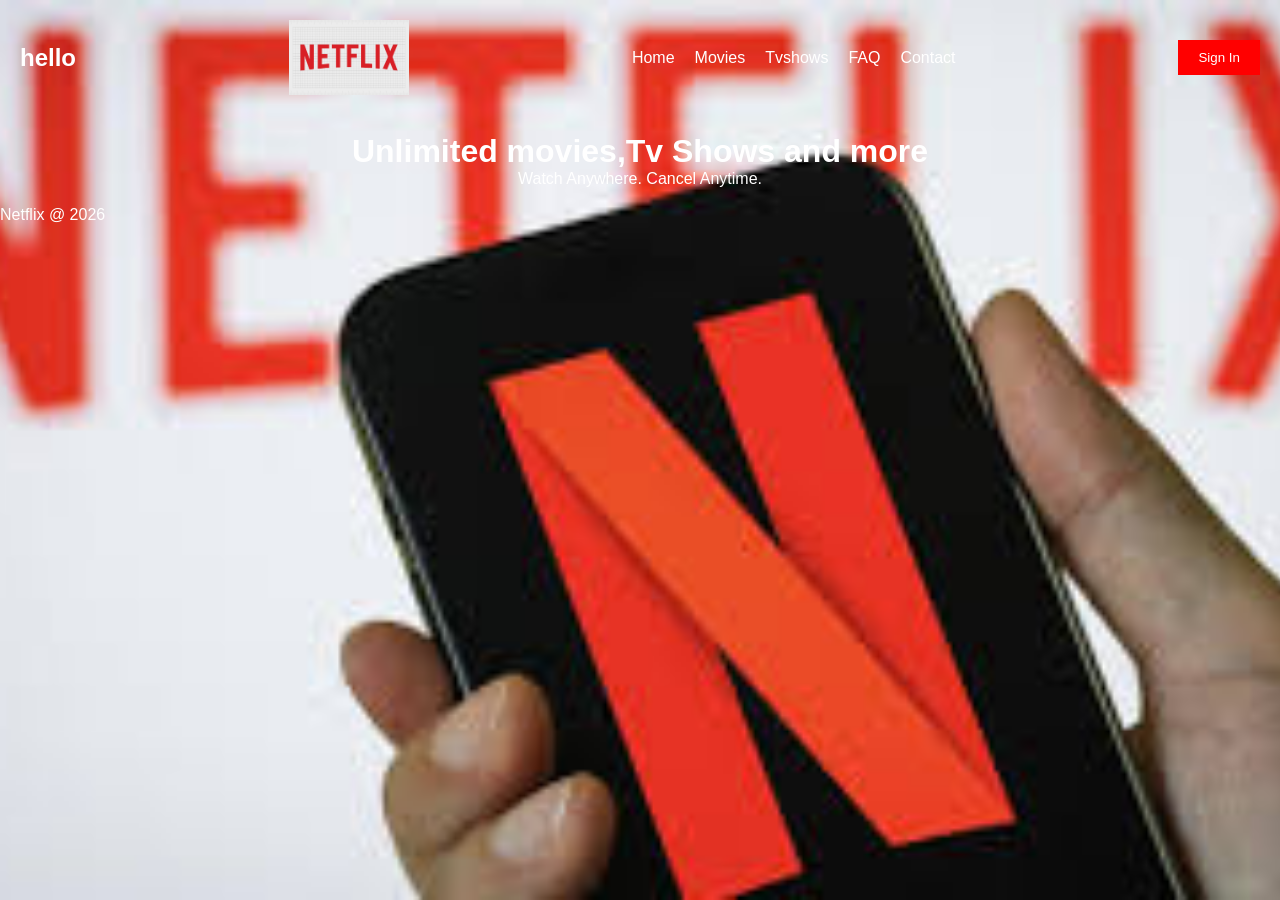
==== index.html @ ff80210a "first commit" ====
<!DOCTYPE html>
<html lang="en">
<head>
    <meta charset="UTF-8">
    <meta name="viewport" content="width=device-width, initial-scale=1.0">
    <title>netflix</title>
    <link rel="stylesheet" href="css/style.css">
</head>
<body>
    <header>
        <nav>
            <h1>hello</h1>
            <img src="images/logo3.png" class="logo">
            <ul>
            <li><a href="index.html">Home</a></li>
            <li><a href="movies.html">Movies</a></li>
            <li><a href="tvshows.html">Tvshows</a></li>
            <li><a href="faq.html">FAQ</a></li>
            <li><a href="contact.html">Contact</a></li>
            </ul>

            <a href="login.html">
                <button>Sign In</button>
            </a>
        </nav>
    </header>

    <selction class="hero">
        <h1>Unlimited movies,Tv Shows and more</h1>
        <p>Watch Anywhere. Cancel Anytime.</p>
    </selction>

    <footer>
        <p>Netflix @ 2026 </p>
    </footer>

</body>
</html>
---- css/style.css ----
*{
    margin: 0;
    padding: 0;
    box-sizing: border-box;
}

body{
    margin: 0;
    background-image: url("../images/net.jpg");
    background-size: cover;
    background-position: center;
    background-repeat: no-repeat;
    height: 100vh;
    color: white;
    font-family: arial;

}

nav{
    display: flex;
    justify-content: space-between;
    align-items: center;
    padding: 20px;
}

.logo{
    width: 120px;
    height: auto;
    display: block;
}

ul{
    display: flex;
    list-style: none;
}

ul li{
    margin: 10px;
}

a{
    text-decoration: none;
    color: white;
}

button{
    background: red;
    color: white;
    border:none;
    padding: 10px 20px;
    cursor: pointer;
}

.hero{
   
    background-size: cover;;
    height: 100vh;
    width: 100%;
    background-size: cover;
    background-position: center;
    background-repeat: no-repeat;
    text-align: center;
    padding: 100px;
}

.movies ,
.shows {
display: flex;
gap: 15px;
}

.movies:hover
.shows:hover
{
    transform: scale(1.1);
    box-shadow: 0  10px  20px;
    rgba(255,0,0,0.7)
}

.answer{
    display:none;
    padding: 10px;
}

.contact_page{
    
    height: 100vh;
}
input::placeholder,
textarea::placeholder{ color: black;}
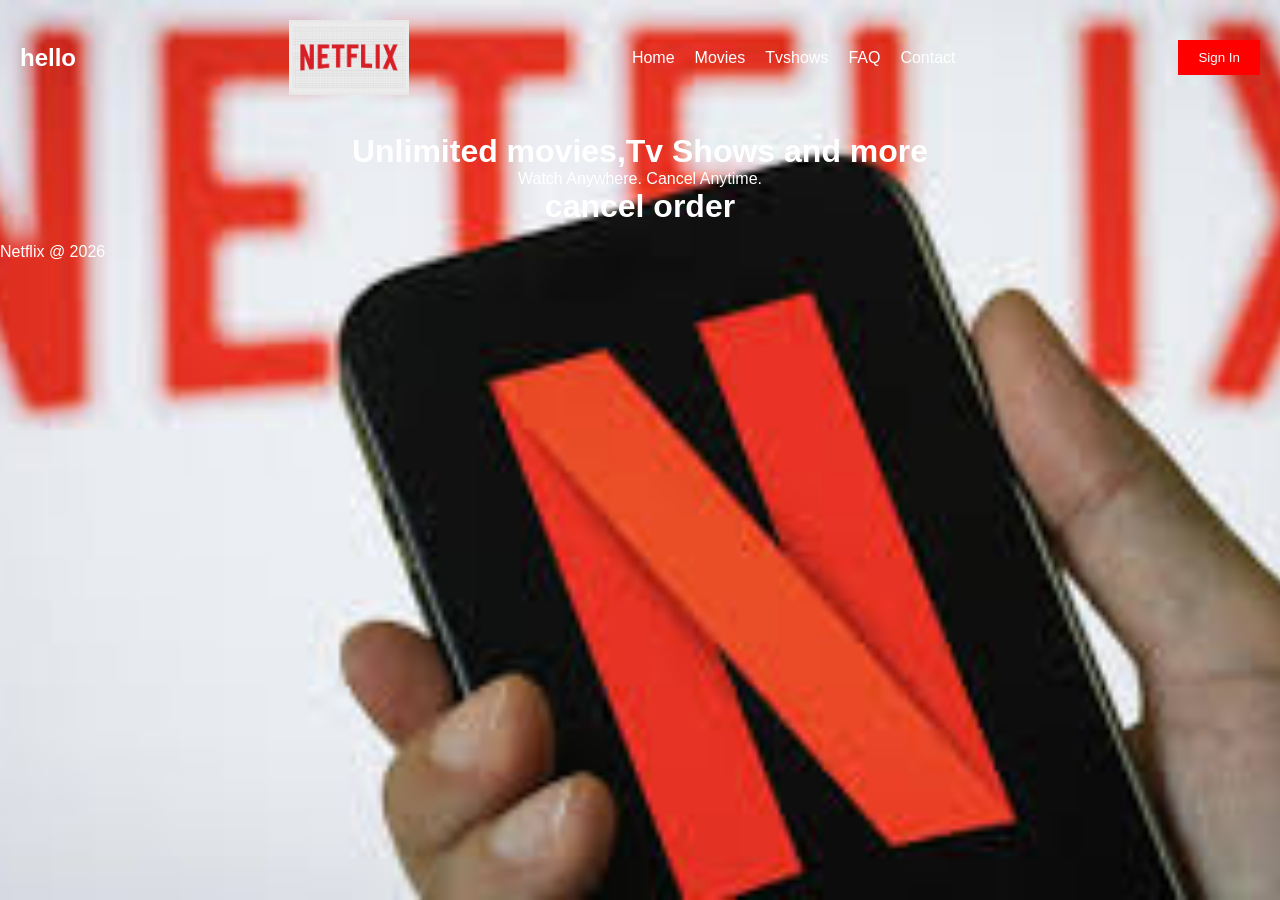
==== commit 08a1e844: "welcome to netflix" ====
--- a/index.html
+++ b/index.html
@@ -28,6 +28,7 @@
     <selction class="hero">
         <h1>Unlimited movies,Tv Shows and more</h1>
         <p>Watch Anywhere. Cancel Anytime.</p>
+        <h1>cancel order</h1>
     </selction>
 
     <footer>
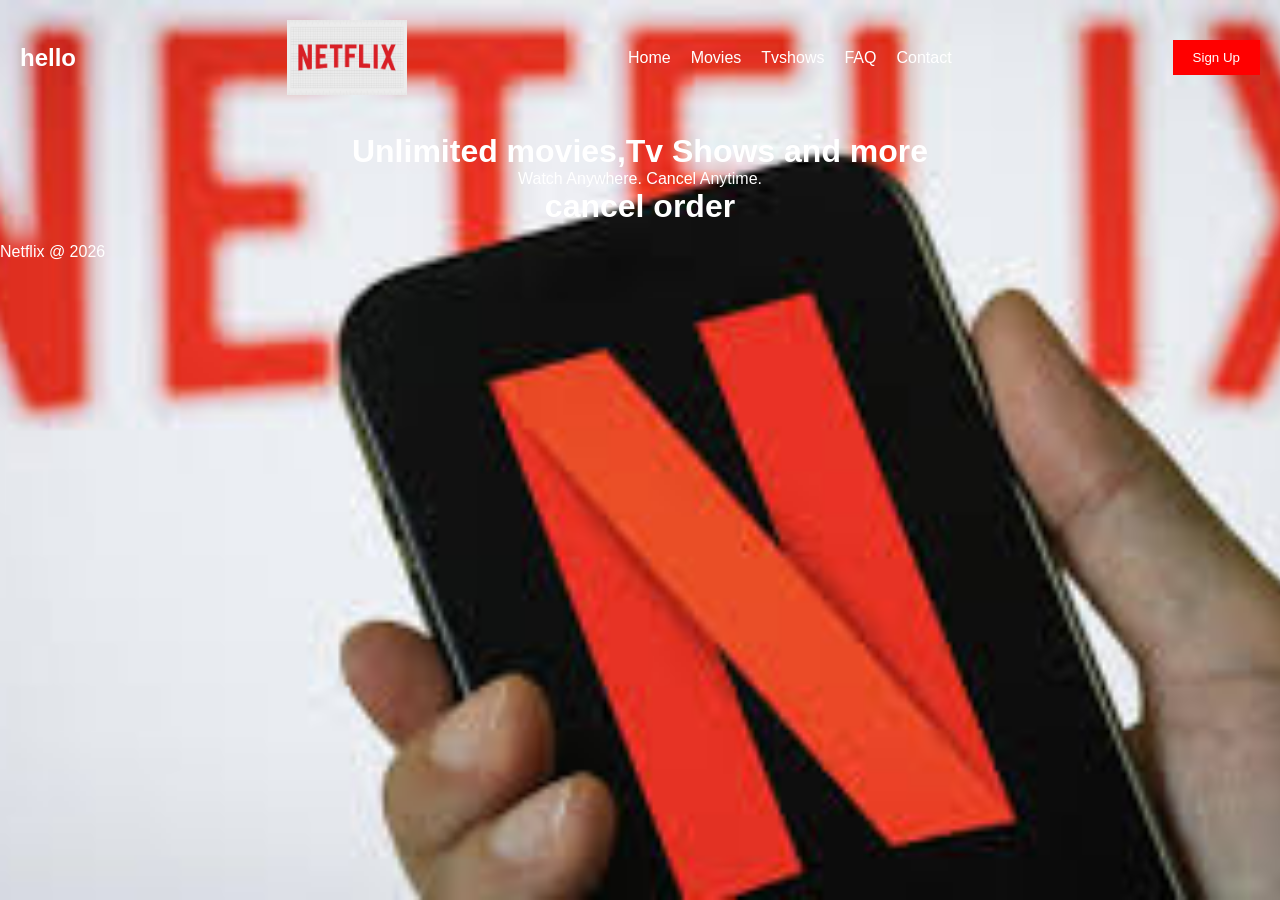
==== commit d3e60325: "this is netflix clone" ====
--- a/index.html
+++ b/index.html
@@ -20,7 +20,7 @@
             </ul>
 
             <a href="login.html">
-                <button>Sign In</button>
+                <button>Sign Up</button>
             </a>
         </nav>
     </header>
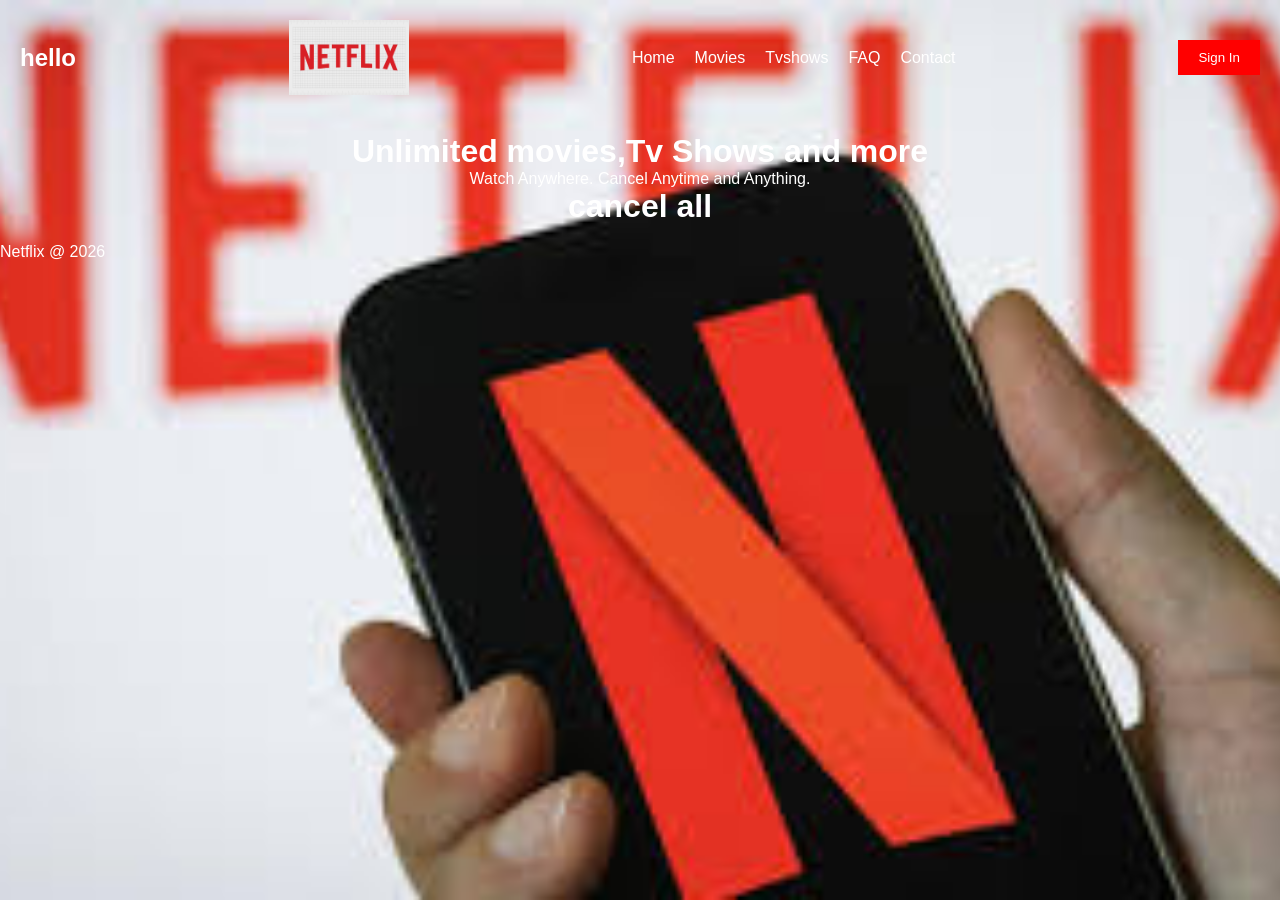
==== commit c4cf5215: "first commit" ====
--- a/index.html
+++ b/index.html
@@ -20,15 +20,15 @@
             </ul>
 
             <a href="login.html">
-                <button>Sign Up</button>
+                <button>Sign In </button>
             </a>
         </nav>
     </header>
 
     <selction class="hero">
         <h1>Unlimited movies,Tv Shows and more</h1>
-        <p>Watch Anywhere. Cancel Anytime.</p>
-        <h1>cancel order</h1>
+        <p>Watch Anywhere. Cancel Anytime and Anything.</p>
+        <h1>cancel all</h1>
     </selction>
 
     <footer>
